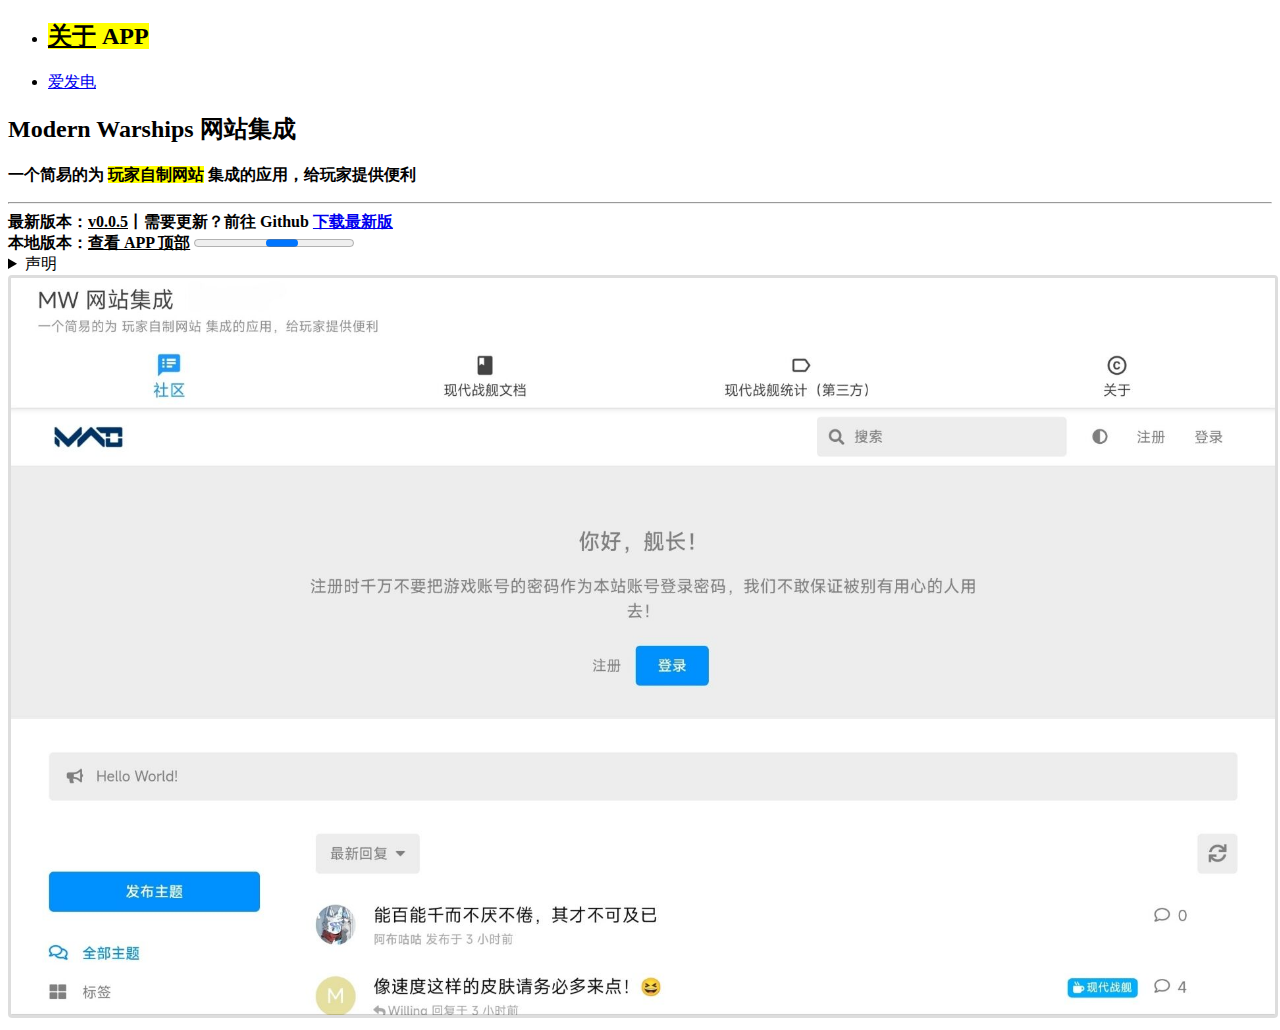
==== mwapp.html @ c4f966e2 "MWdocs" ====
<!DOCTYPE html>
<html>

<head>
    <meta charset="UTF-8" />
    <link rel="stylesheet" href="https://cdn.staticfile.net/picocss/2.0.0-rc2/pico.min.css" />
    <style>
        img {
            border: 3px solid #ddd;
            border-radius: 4px;
        }
    </style>
</head>

<body>
    <main class="container">
        <nav>
            <ul>
                <li>
                    <h2><mark><ins>关于</ins> APP</mark></h2>
                </li>
            </ul>
            <ul>
                <li><a href="https://afdian.net/a/mwdocs" role="button">爱发电</a></li>
            </ul>
        </nav>
        <hgroup>
            <h2>Modern Warships 网站集成 </h2>
            <p><b>一个简易的为 <mark>玩家自制网站</mark> 集成的应用，给玩家提供便利</b></p>
        </hgroup>
        <hr />
        <b>最新版本：<ins>v0.0.5</ins>丨需要更新？前往 Github <a
                href="https://github.com/MWDOCS/MWapp/releases/tag/MWapp">下载最新版</a></b>
        <br />
        <b>本地版本：<ins>查看 APP 顶部</ins></b>
        <progress></progress>
        <details>
            <summary role="button" class="secondary">声明</summary>
            <blockquote>
                <strong>
                    本网站与 <mark>Artstorm</mark> 或 <mark>Cube Software</mark> 或其任何子公司或附属公司没有附属、关联、授权、认可或以任何方式关联
                    <hr>
                    <mark>Modern Warships</mark> 的名称以及任何相关名称、标志和图像均为其各自所有者的注册商标
                    <hr>
                    <kbd>联系邮箱：netfox@mwdocs.info</kbd>
                </strong>
            </blockquote>
        </details>
        <img width="100%" src="./app-show.jpg" />
    </main>
</body>

</html>
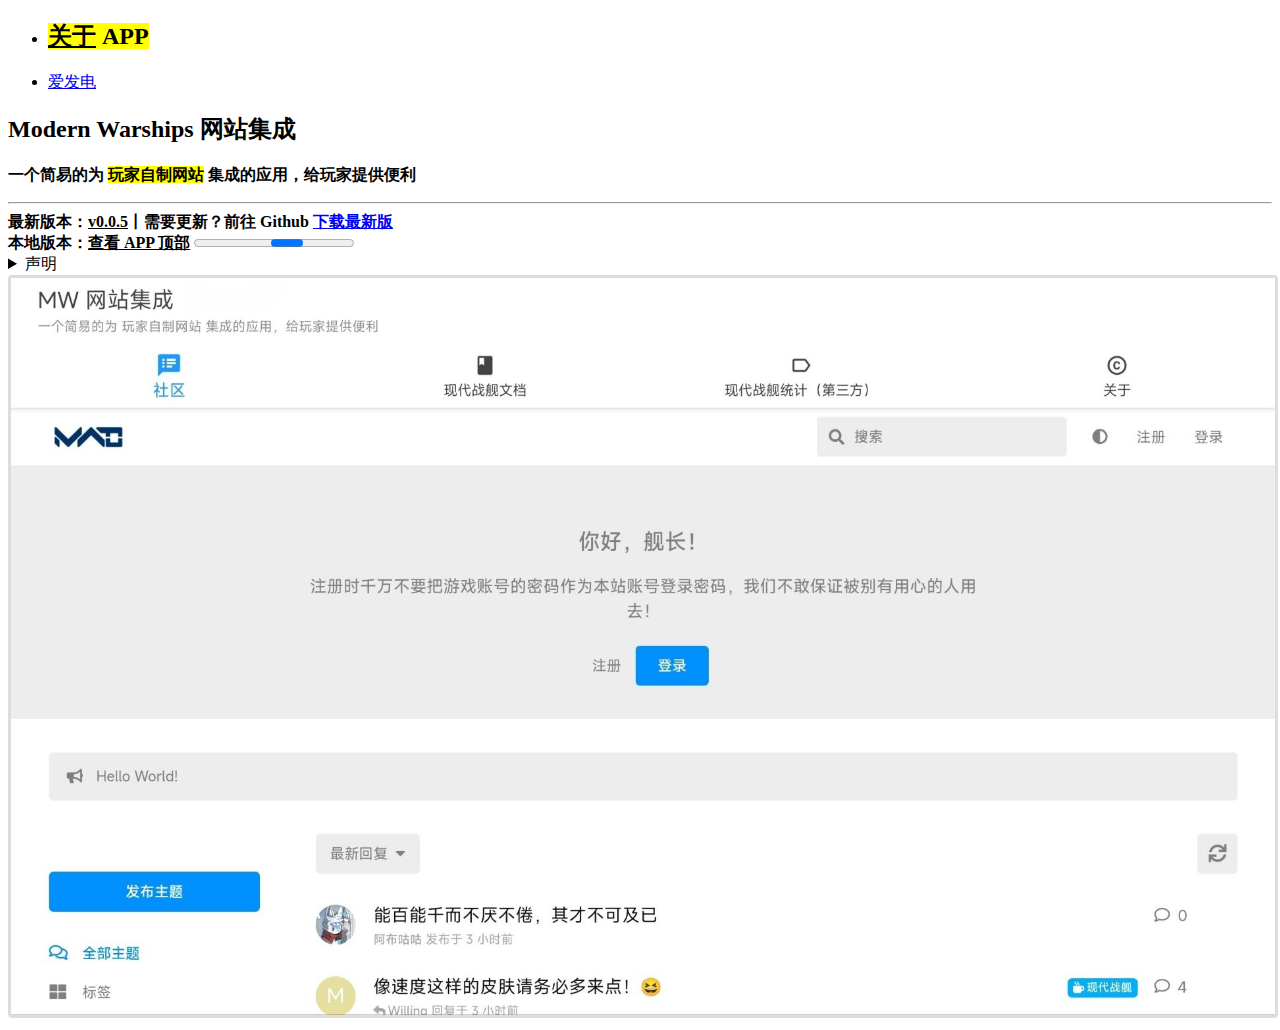
==== commit d6a8e077: "更新 mwapp.html" ====
--- a/mwapp.html
+++ b/mwapp.html
@@ -30,7 +30,7 @@
         </hgroup>
         <hr />
         <b>最新版本：<ins>v0.0.5</ins>丨需要更新？前往 Github <a
-                href="https://github.com/MWDOCS/MWapp/releases/tag/MWapp">下载最新版</a></b>
+                href="https://github.com/MWDOCS/MWapp/releases">下载最新版</a></b>
         <br />
         <b>本地版本：<ins>查看 APP 顶部</ins></b>
         <progress></progress>
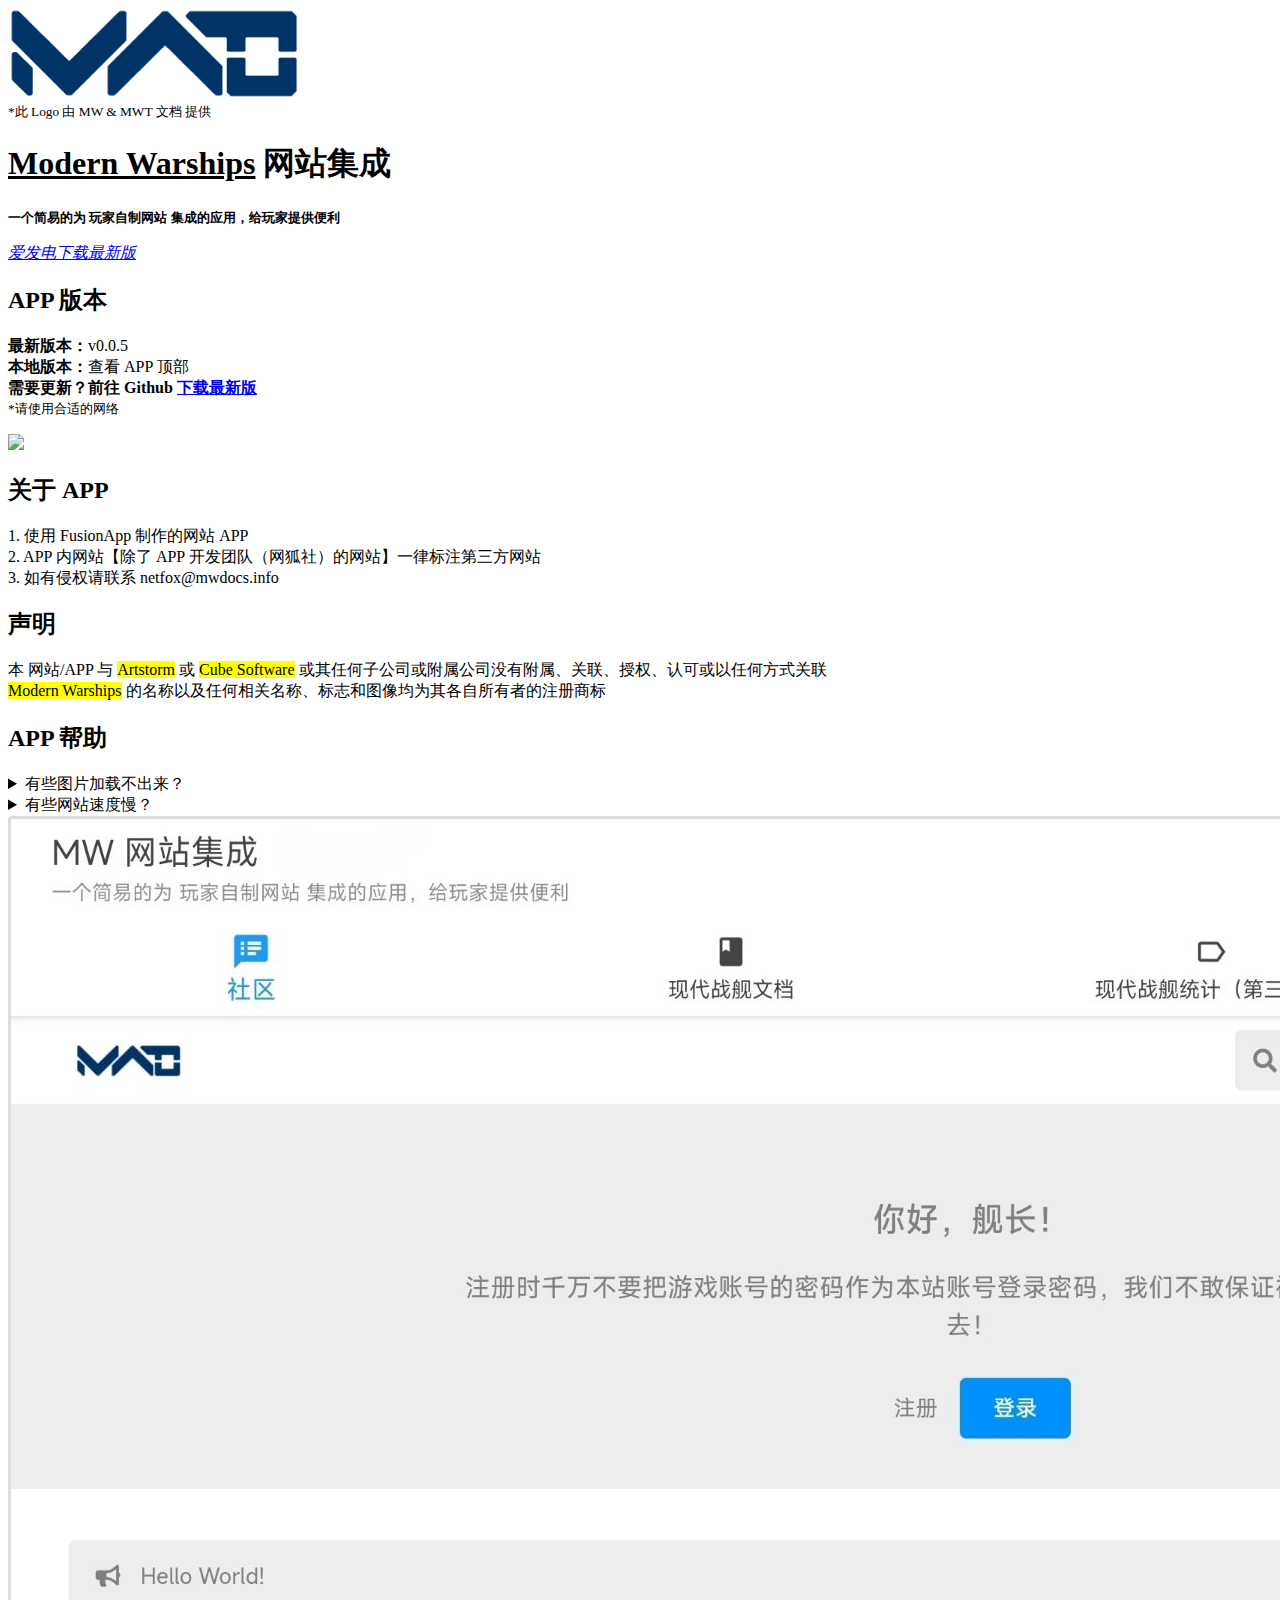
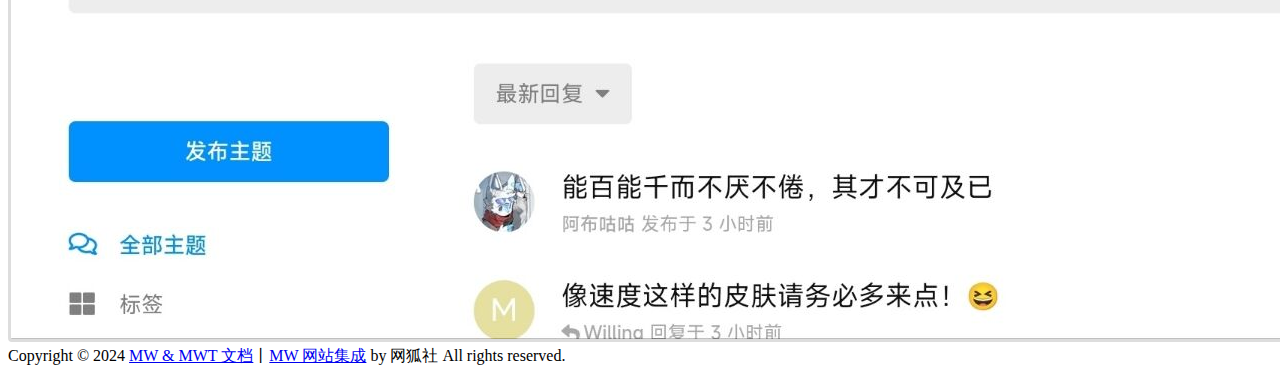
==== commit 774e6943: "更新 mwapp.html" ====
--- a/mwapp.html
+++ b/mwapp.html
@@ -3,9 +3,34 @@
 
 <head>
     <meta charset="UTF-8" />
-    <link rel="stylesheet" href="https://cdn.staticfile.net/picocss/2.0.0-rc2/pico.min.css" />
+    <link rel="stylesheet" href="https://cdn.staticfile.net/mvp.css/1.14.0/mvp.css" />
     <style>
-        img {
+        :root {
+            --active-brightness: 0.85;
+            --border-radius: 5px;
+            --box-shadow: 2px 2px 10px;
+            --color-accent: #118bee15;
+            --color-bg: #fff;
+            --color-bg-secondary: #e9e9e9;
+            --color-link: #ffb62f;
+            --color-secondary: #15559a;
+            --color-secondary-accent: #920de90b;
+            --color-shadow: #f4f4f4;
+            --color-table: #118bee;
+            --color-text: #15559a;
+            --color-text-secondary: #999;
+            --font-family: -apple-system, BlinkMacSystemFont, "Segoe UI", Roboto, Oxygen-Sans, Ubuntu, Cantarell, "Helvetica Neue", sans-serif;
+            --hover-brightness: 1.2;
+            --justify-important: center;
+            --justify-normal: left;
+            --line-height: 1.5;
+            --width-card: 285px;
+            --width-card-medium: 460px;
+            --width-card-wide: 800px;
+            --width-content: 1080px;
+        }
+
+        .img {
             border: 3px solid #ddd;
             border-radius: 4px;
         }
@@ -13,41 +38,59 @@
 </head>
 
 <body>
-    <main class="container">
-        <nav>
-            <ul>
-                <li>
-                    <h2><mark><ins>关于</ins> APP</mark></h2>
-                </li>
-            </ul>
-            <ul>
-                <li><a href="https://afdian.net/a/mwdocs" role="button">爱发电</a></li>
-            </ul>
-        </nav>
-        <hgroup>
-            <h2>Modern Warships 网站集成 </h2>
-            <p><b>一个简易的为 <mark>玩家自制网站</mark> 集成的应用，给玩家提供便利</b></p>
-        </hgroup>
-        <hr />
-        <b>最新版本：<ins>v0.0.5</ins>丨需要更新？前往 Github <a
-                href="https://github.com/MWDOCS/MWapp/releases">下载最新版</a></b>
+    <header>
+        <img alt="MWDOCS-Logo" src="./MWDOCS-Dark.png" height="90">
         <br />
-        <b>本地版本：<ins>查看 APP 顶部</ins></b>
-        <progress></progress>
-        <details>
-            <summary role="button" class="secondary">声明</summary>
-            <blockquote>
-                <strong>
-                    本网站与 <mark>Artstorm</mark> 或 <mark>Cube Software</mark> 或其任何子公司或附属公司没有附属、关联、授权、认可或以任何方式关联
-                    <hr>
-                    <mark>Modern Warships</mark> 的名称以及任何相关名称、标志和图像均为其各自所有者的注册商标
-                    <hr>
-                    <kbd>联系邮箱：netfox@mwdocs.info</kbd>
-                </strong>
-            </blockquote>
-        </details>
-        <img width="100%" src="./app-show.jpg" />
-    </main>
+        <small>*此 Logo 由 MW & MWT 文档 提供</small>
+        <h1><u>Modern Warships</u> 网站集成</h1>
+        <p><small><b>一个简易的为 玩家自制网站 集成的应用，给玩家提供便利</b></small></p>
+        <a href="https://afdian.net/a/mwdocs"><i>爱发电</i></a><a
+            href="https://github.com/MWDOCS/MWapp/releases"><i>下载最新版</i></a>
+        <section id="section-1">
+            <aside align="left">
+                <h2>APP 版本</h2>
+                <p>
+                    <b>最新版本：</b>v0.0.5
+                    <br>
+                    <b>本地版本：</b>查看 APP 顶部
+                    <br />
+                    <b>需要更新？前往 Github <a href="https://github.com/MWDOCS/MWapp/releases">下载最新版</a></b>
+                    <br />
+                    <small>*请使用合适的网络</small>
+                </p>
+            </aside>
+            <aside align="left">
+                <img width="100%" src="https://docs.mwdocs.info/netfox-logo-round.png">
+                <h2>关于 APP</h2>
+                <p>1. 使用 FusionApp 制作的网站 APP
+                    <br />2. APP 内网站【除了 APP 开发团队（网狐社）的网站】一律标注第三方网站
+                    <br />3. 如有侵权请联系 netfox@mwdocs.info
+                <h2>声明</h2>
+                本 网站/APP 与 <mark>Artstorm</mark> 或 <mark>Cube Software</mark> 或其任何子公司或附属公司没有附属、关联、授权、认可或以任何方式关联
+                <br />
+                <mark>Modern Warships</mark> 的名称以及任何相关名称、标志和图像均为其各自所有者的注册商标
+                </p>
+            </aside>
+            <aside align="left">
+                <h2>APP 帮助</h2>
+                <details>
+                    <summary>有些图片加载不出来？</summary>
+                    <p>所有服务来自境外服务器，有可能会访问失败，并且 APP 内不支持刷新，请重新打开 APP 或使用特殊网络</p>
+                </details>
+                <details>
+                    <summary>有些网站速度慢？</summary>
+                    <p>所有服务来自境外服务器，实在打不开请使用特殊网络</p>
+                </details>
+            </aside>
+        </section>
+        <article>
+            <img class="img" src="./app-show.jpg">
+        </article>
+        <footer>
+            Copyright © 2024 <a href="https://mwdocs.info">MW &amp; MWT 文档</a>丨<a href="./mwapp.html">MW 网站集成</a> by 网狐社
+            All rights reserved.</div>
+        </footer>
+    </header>
 </body>
 
 </html>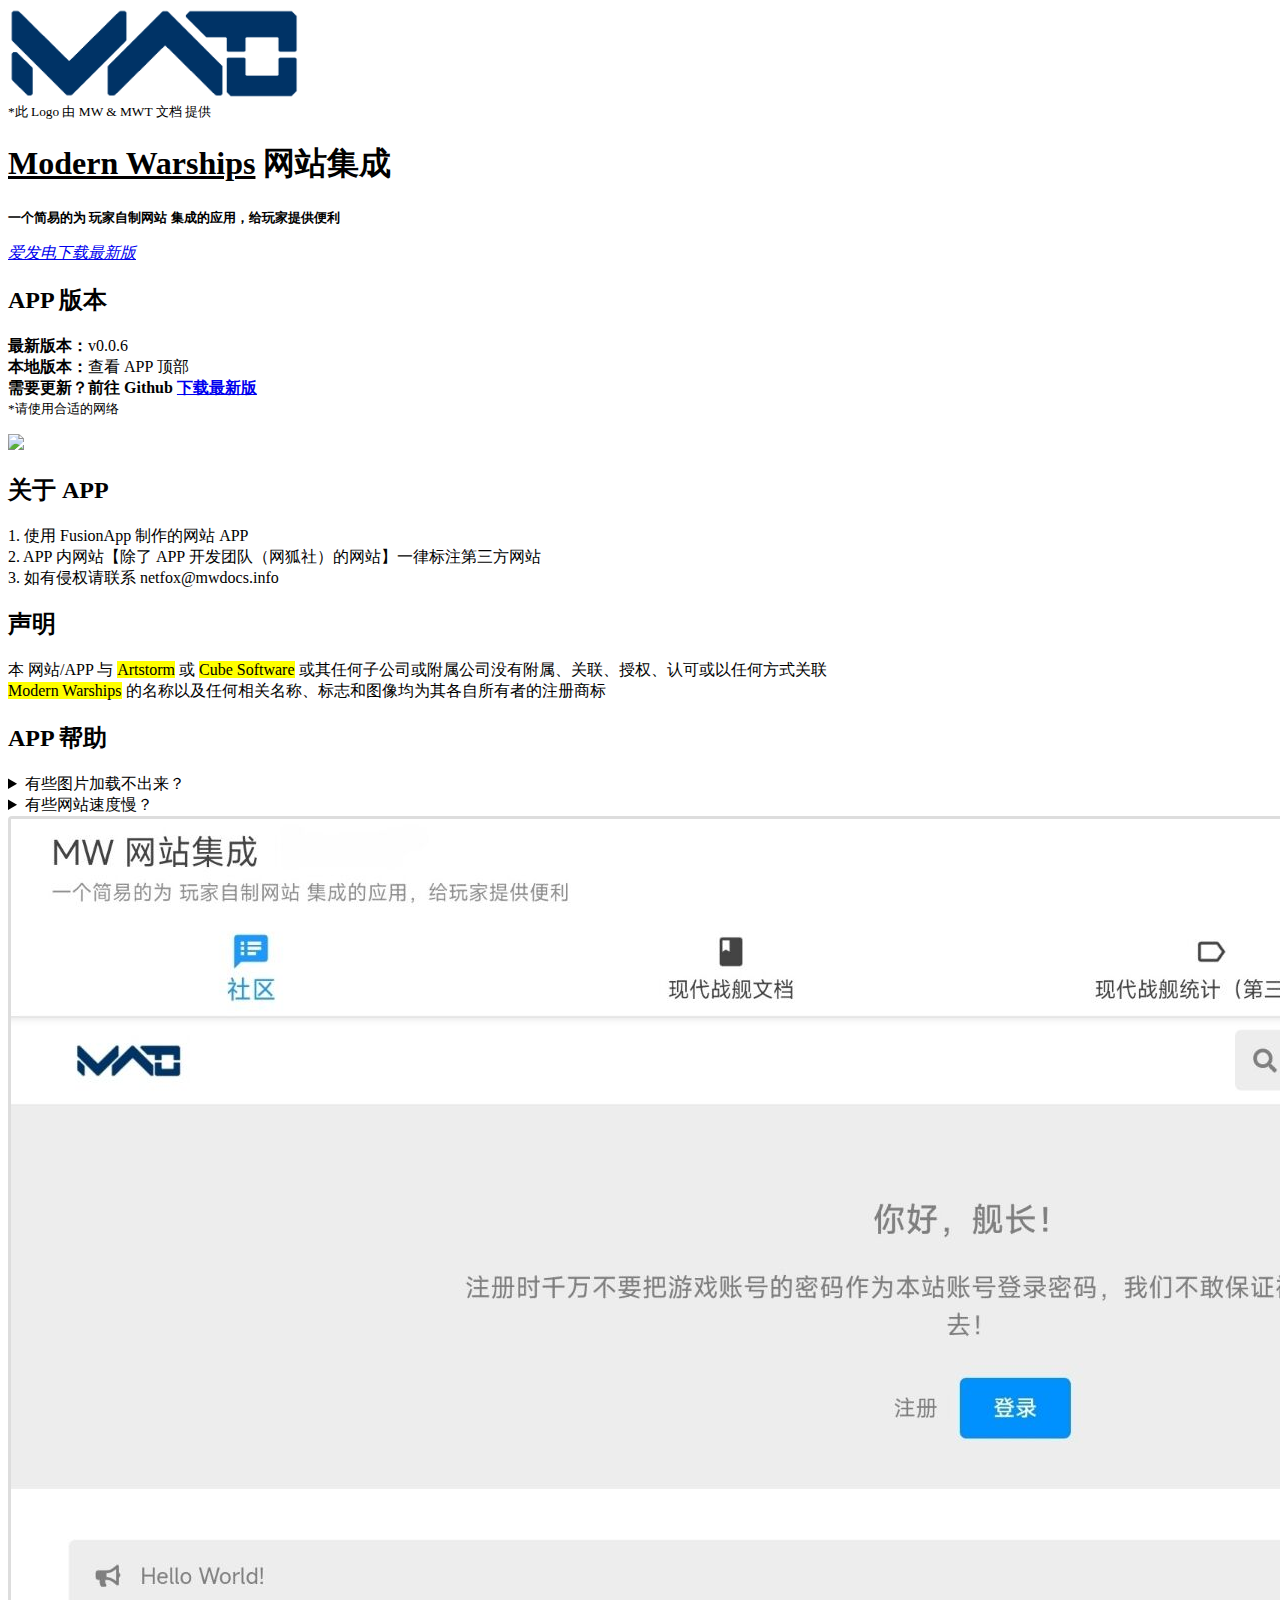
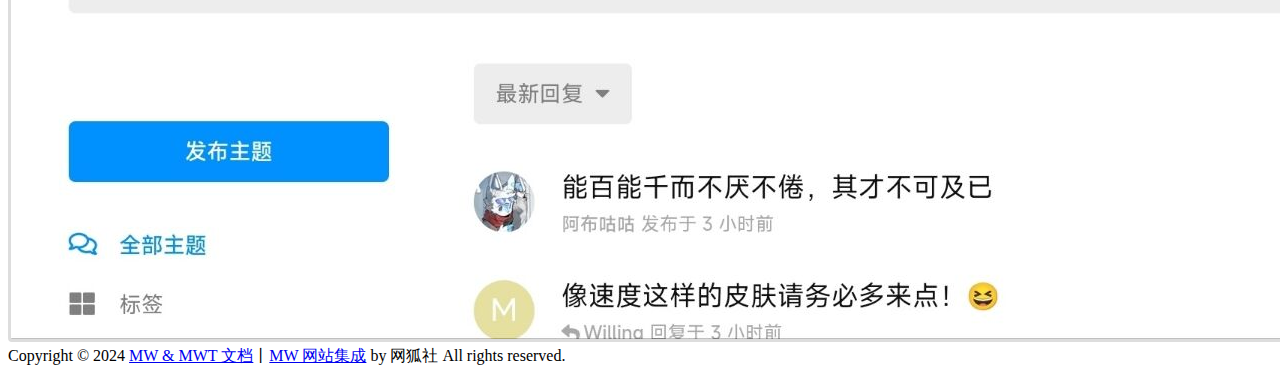
==== commit bc515cdc: "更新 mwapp.html" ====
--- a/mwapp.html
+++ b/mwapp.html
@@ -4,6 +4,7 @@
 <head>
     <meta charset="UTF-8" />
     <link rel="stylesheet" href="https://cdn.staticfile.net/mvp.css/1.14.0/mvp.css" />
+    <title>MW 网站集成丨一个简易的为 玩家自制网站 集成的应用，给玩家提供便利</title>
     <style>
         :root {
             --active-brightness: 0.85;
@@ -50,7 +51,7 @@
             <aside align="left">
                 <h2>APP 版本</h2>
                 <p>
-                    <b>最新版本：</b>v0.0.5
+                    <b>最新版本：</b>v0.0.6
                     <br>
                     <b>本地版本：</b>查看 APP 顶部
                     <br />
